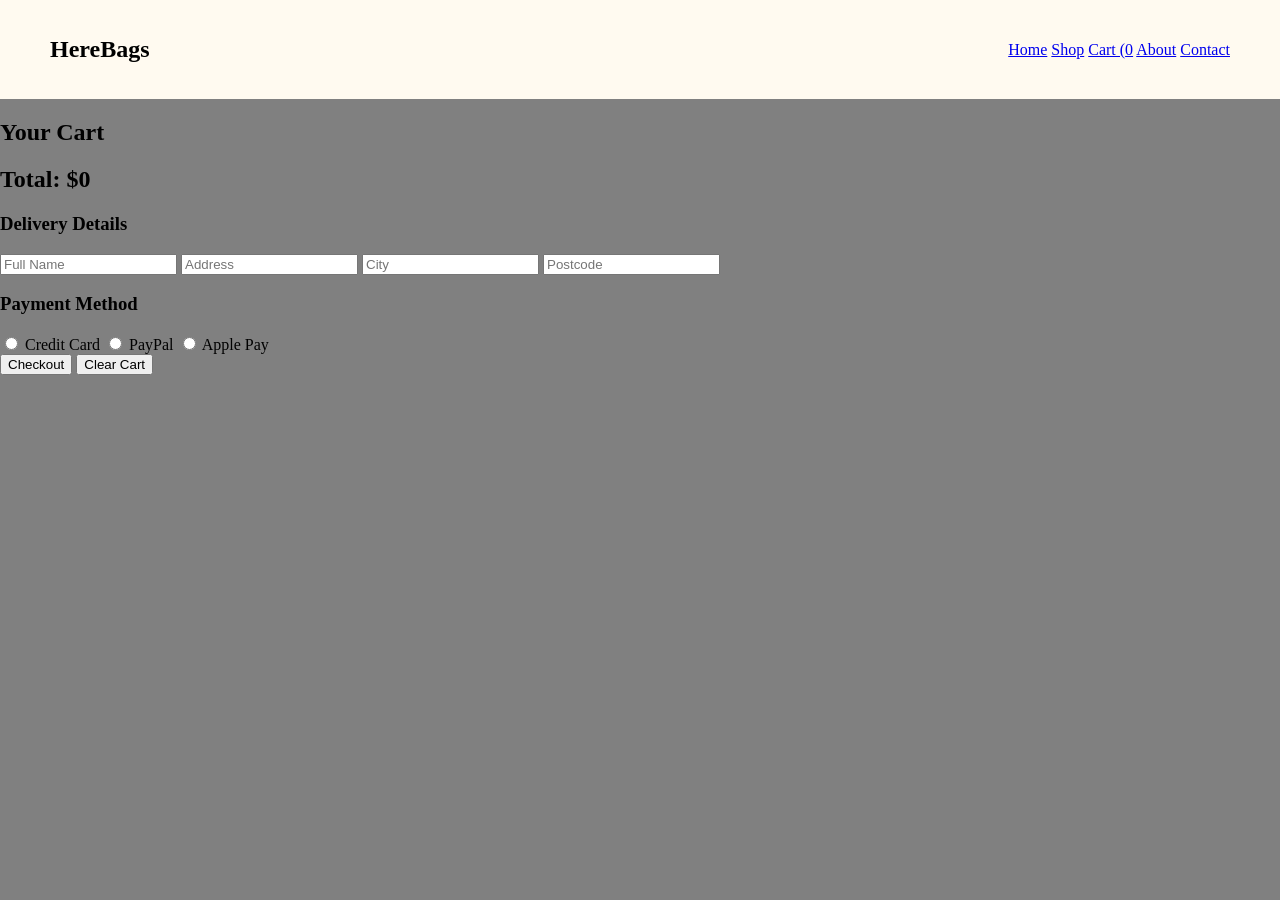
==== cart.html @ d6f4f40d "updated js and added cart.html" ====
<!DOCTYPE html>
<html lang="en">
<head>
    <meta charset="UTF-8">
    <meta name="viewport" content="width=device-width, initial-scale=1.0">
    <title>Cart - HereBags</title>
    <link rel="stylesheet" href="styles.css">
</head>
<body>

<header>
    <h1 class="logo">HereBags</h1>

    <nav>
        <a href="website.html">Home</a>
        <a href="shop.html">Shop</a>
        <a href="cart.html">Cart (<span id="cart-count">0</span></a>
        <a href="website.html#about">About</a>
        <a href="website.html#contact">Contact</a>
    </nav>
</header>

<section class="cart-page">
    <h2>Your Cart</h2>

    <div id="cart-items"></div>

    <h2 id="cart-total">Total: $0</h2>

    <div class="delivery-form">
        <h3>Delivery Details</h3>

        <input id="full-name" type="text" placeholder="Full Name">
        <input id="address" type="text" placeholder="Address">
        <input id="city" type="text" placeholder="City">
        <input id="postcode" type="text" placeholder="Postcode">
    </div>

    <div class="payment-section">
        <h3>Payment Method</h3>

        <label>
            <input type="radio" name="payment" value="Credit Card">
            Credit Card
        </label>

        <label>
            <input type="radio" name="payment" value="PayPal">
            PayPal
        </label>

        <label>
            <input type="radio" name="payment" value="Apple Pay">
            Apple Pay
        </label>
    </div>

    <div class="cart-buttons">
        <button onclick="checkout()">Checkout</button>
        <button onclick="clearCart()">Clear Cart</button>
    </div>
</section>

<script src="script.js"></script>
    
</body>
</html>
---- styles.css ----
body {
    margin: 0;
    font-family:'Times New Roman', Times, serif;
    color:black;
    background-color:gray
}
/* Nav Bar*/
header {
    display: flex;
    justify-content: space-between;
    align-items: center;
    padding: 20px 50px;
    background-color:floralwhite;

}

.logo {
    font-weight: bold;
    font-size: 24px;
}

/* Hero */
.hero {
    height: 100vh;
    background: url("https://www.thehorse.com.au/cdn/shop/files/2._Homepage_21-04_Hero_Desktop.jpg?v=1776897984&width=1500"); 
    color: antiquewhite;
    display: flex;
    justify-content: center;
    align-items: center;
    text-align: center;
}

.hero h2 {
    font-size: 48px;
    margin: 0;
}

.hero p {
    font-size: 18px;
}

/* About */
.about {
    padding: 80px 20%;
    background: white;
    line-height: 1.8;
}

.about h2 {
    text-align: center;
    margin-bottom: 40px;
    font-size: 32px;
}

.about p {
    margin-bottom: 20px;
    font-size: 16px;
}

/* Footer */
footer {
    text-align: center;
    padding: 20px;
    color: white;
    font-size: 14px;
}

/* Shop */
.shop {
    padding: 80px 10%;
    text-align: center;
}

.product-grid {
    display:grid;
    grid-template-columns: repeat(2,1fr);
    gap: 40px;
    margin-top: 40px;
}

.product {
    background: white;
    padding: 20px;
    border: 1px
}

.product img {
    width: 100%;
    height: 300px;
    object-fit: cover;
}

.product h3 {
    margin: 15px 0 5px;
}

.product button {
    margin-top: 10px;
    padding: 10px 20px;
    border: none;
    background: black;
    color: white;
    cursor: pointer;
}

.product button:hover {
    background: #444; 
}
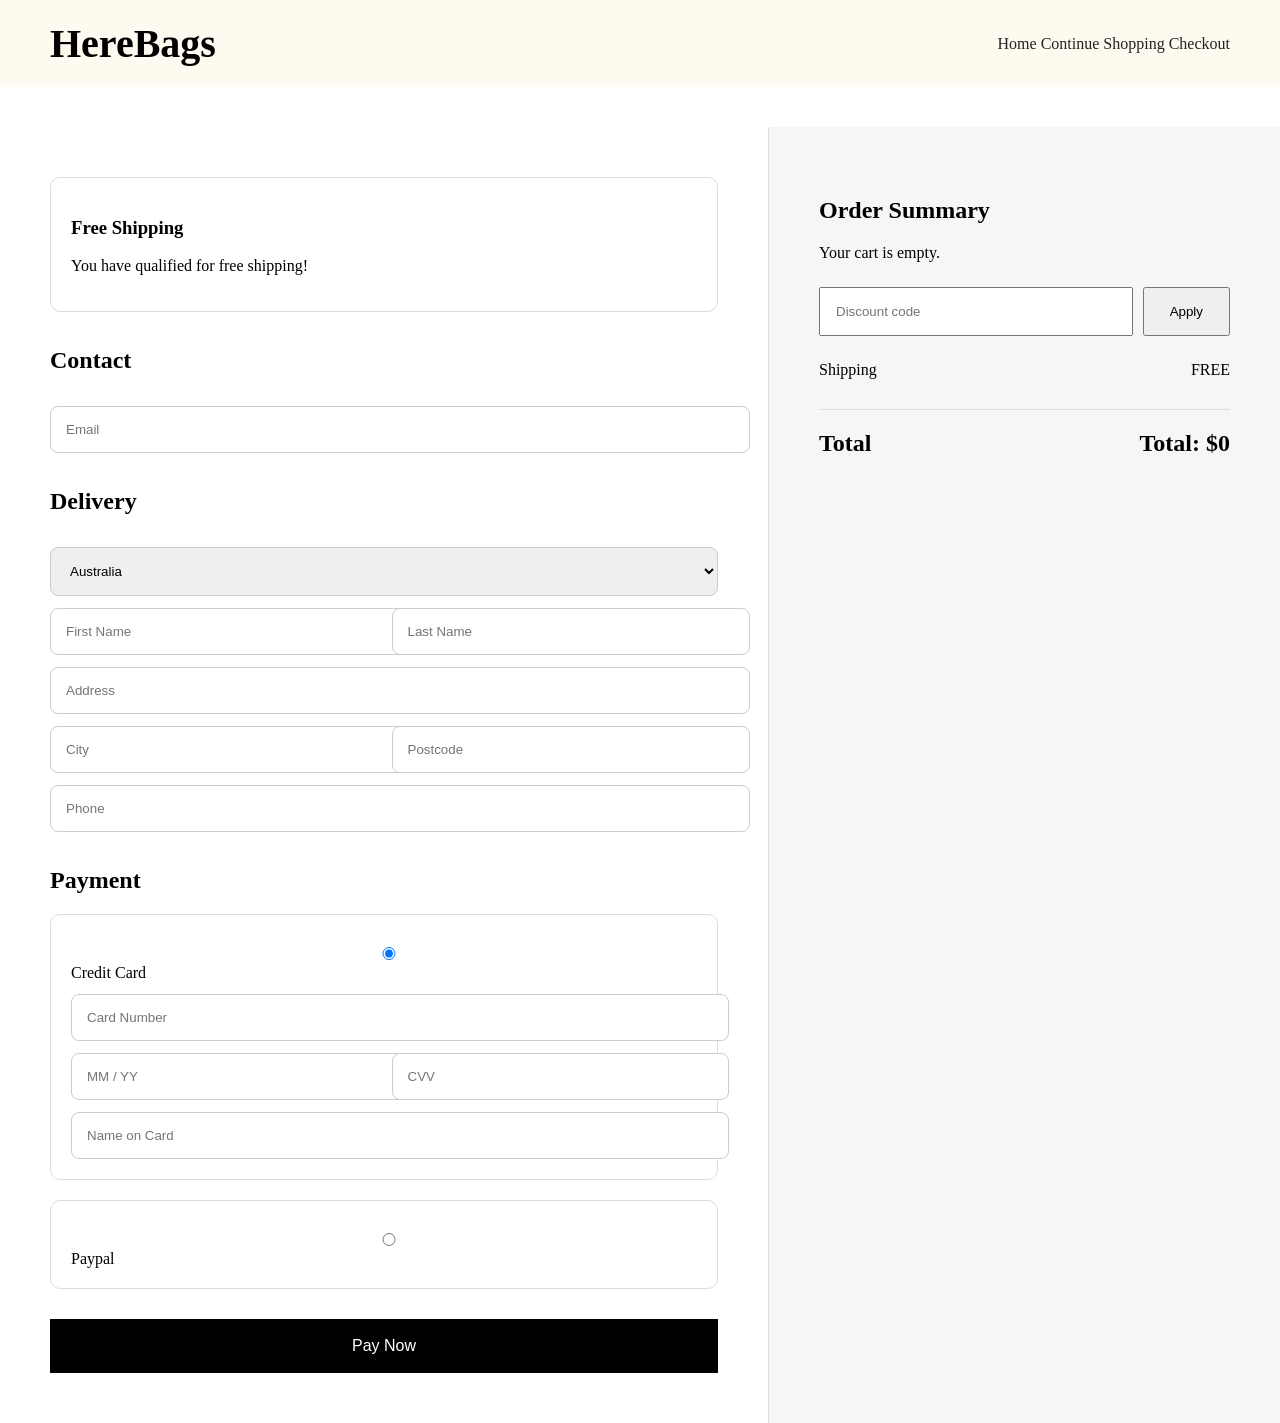
==== commit 7662d428: "updated" ====
--- a/cart.html
+++ b/cart.html
@@ -8,58 +8,105 @@
 </head>
 <body>
 
-<header>
-    <h1 class="logo">HereBags</h1>
+<header class="checkout-header">
 
-    <nav>
+    <h1 class="checkout-logo">HereBags</h1>
+
+    <nav class="checkout-nav">
         <a href="website.html">Home</a>
-        <a href="shop.html">Shop</a>
-        <a href="cart.html">Cart (<span id="cart-count">0</span></a>
-        <a href="website.html#about">About</a>
-        <a href="website.html#contact">Contact</a>
+        <a href="shop.html">Continue Shopping</a>
+        <a href="cart.html">Checkout</a>
     </nav>
 </header>
 
-<section class="cart-page">
-    <h2>Your Cart</h2>
+<div class="checkout-container">
 
+    <!--Left side-->
+
+    <div class="checkout-left">
+
+        <div class="free-shipping-box">
+            <h3>Free Shipping</h3>
+            <p>You have qualified for free shipping!</p>
+        </div>
+
+        <h2>Contact</h2>
+
+        <input id ="email" type="email" placeholder="Email">
+
+        <h2>Delivery</h2>
+
+        <select>
+            <option>Australia</option>
+        </select>
+
+        <div class="two-column">
+            <input id="first-name" placeholder="First Name">
+            <input id="last-name" placeholder="Last Name">
+        </div>
+
+        <input id="address" placeholder="Address">
+
+        <div class="two-column">
+            <input id="city" placeholder="City">
+            <input id="postcode" placeholder="Postcode">
+        </div>
+
+        <input id="phone" placeholder="Phone">
+
+        <h2>Payment</h2>
+
+        <div class="payment-card">
+
+            <label>
+                <input type="radio" name="payment" checked>
+                Credit Card
+            </label>
+
+            <input placeholder="Card Number">
+
+            <div class="two-column">
+                <input placeholder="MM / YY">
+                <input placeholder="CVV">
+            </div>
+
+            <input placeholder="Name on Card">
+        </div>
+
+        <div class="paypal-option">
+            <label>
+                <input type="radio" name="payment">
+                Paypal
+            </label>
+        </div>
+
+        <button class="pay-now-btn" onclick="checkout()">
+            Pay Now
+        </button>
+</div>
+
+<!--Right side-->
+
+<div class="checkout-right">
+    <h2>Order Summary</h2>
     <div id="cart-items"></div>
 
-    <h2 id="cart-total">Total: $0</h2>
-
-    <div class="delivery-form">
-        <h3>Delivery Details</h3>
-
-        <input id="full-name" type="text" placeholder="Full Name">
-        <input id="address" type="text" placeholder="Address">
-        <input id="city" type="text" placeholder="City">
-        <input id="postcode" type="text" placeholder="Postcode">
+    <div class="discount-box">
+        <input placeholder="Discount code">
+        <button>Apply</button>
     </div>
 
-    <div class="payment-section">
-        <h3>Payment Method</h3>
-
-        <label>
-            <input type="radio" name="payment" value="Credit Card">
-            Credit Card
-        </label>
-
-        <label>
-            <input type="radio" name="payment" value="PayPal">
-            PayPal
-        </label>
-
-        <label>
-            <input type="radio" name="payment" value="Apple Pay">
-            Apple Pay
-        </label>
+    <div class="summary-row">
+        <span>Shipping</span>
+        <span>FREE</span>
     </div>
 
-    <div class="cart-buttons">
-        <button onclick="checkout()">Checkout</button>
-        <button onclick="clearCart()">Clear Cart</button>
+    <div class="summary-row total-row">
+        <span>Total</span>
+        <span id="cart-total">$0</span>
     </div>
-</section>
+</div>
+</div>
 
 <script src="script.js"></script>
     
--- a/styles.css
+++ b/styles.css
@@ -2,7 +2,7 @@
     margin: 0;
     font-family:'Times New Roman', Times, serif;
     color:black;
-    background-color:gray
+    background-color:white;
 }
 /* Nav Bar*/
 header {
@@ -81,7 +81,7 @@
 .product {
     background: white;
     padding: 20px;
-    border: 1px
+    border: 1px solid #eee;
 }
 
 .product img {
@@ -106,3 +106,330 @@
 .product button:hover {
     background: #444; 
 }
+
+.slider-buttons {
+    display: flex;
+    justify-content: center;
+    gap: 10px;
+    margin: 12px 0;
+}
+
+.slider-buttons button {
+    background: black;
+    color: white;
+    border: none;
+    padding: 8px 14px;
+    cursor: pointer;
+}
+
+#toast {
+    visibility: hidden;
+    min-width: 260px;
+    background: black;
+    color:white;
+    text-align: center;
+    padding: 16px 24px;
+    position: fixed;
+    z-index: 9999;
+    right: 30px;
+    bottom: 30px;
+    border-radius: 4px;
+}
+
+#toast.show {
+    visibility: visible;
+}
+
+.checkout-container {
+    display: grid;
+    grid-template-columns: 60% 40%;
+    min-height: 100vh;
+}
+
+.checkout-left {
+    padding: 50px;
+    background: white;
+}
+
+.checkout-right {
+    padding: 50px;
+    background: #f6f6f6;
+    border-left: 1px solid #ddd;
+}
+
+.checkout.logo {
+    text-align: center;
+    margin-bottom: 40px;
+}
+
+.free-shipping-box {
+    border: 1px solid #ddd;
+    padding: 20px;
+    margin-bottom: 30px;
+    border-radius: 10px;
+}
+
+.checkout-left h2 {
+    margin-top: 35px;
+}
+
+.checkout-left input,
+.checkout-left select {
+    width: 100%;
+    padding: 15px;
+    margin-top: 12px;
+    border: 1px solid #ccc;
+    border-radius: 8px;
+}
+
+.two-column {
+    display: grid;
+    grid-template-columns: 1fr 1fr;
+    gap: 15px;
+}
+
+.payment-card {
+    border: 1px solid #ddd;
+    padding: 20px;
+    border-radius: 10px;
+    margin-top: 15px;
+}
+
+.paypal-option {
+    margin-top: 20px;
+    border: 1px solid #ddd;
+    padding: 20px;
+    border-radius: 10px;
+}
+
+.pay-now-btn {
+    width: 100%;
+    margin-top: 30px;
+    padding: 18px;
+    background: black;
+    color: white;
+    border: none;
+    cursor: pointer;
+    font-size: 16px;
+}
+
+.discount-box {
+    display: flex;
+    gap: 10px;
+    margin: 25px 0;
+}
+
+.discount-box input {
+    flex: 1;
+    padding: 15px;
+}
+
+.discount-box button {
+    padding: 15px 25px;
+}
+
+.summary-row {
+    display: flex;
+    justify-content: space-between;
+    margin-top: 20px;
+}
+
+.total-row {
+    font-size: 24px;
+    font-weight: bold;
+    border-top: 1px solid #ddd;
+    padding-top: 20px;
+    margin-top: 30px;
+}
+
+.cart-item {
+    display: flex;
+    justify-content: space-between;
+    padding: 15px 0;
+    border-bottom: 1px solid #ddd;
+}
+
+.checkout-cart-item {
+    display: grid;
+    grid-template-columns: 70px 1fr auto;
+    gap: 15px;
+    align-items: center;
+}
+
+.checkout-cart-item img {
+    width: 70px;
+    height: 70px;
+    object-fit: cover;
+    border: 1px solid #ddd;
+    border-radius: 8px;
+}
+
+.checkout-header {
+    display: flex;
+    justify-content: space-between;
+    align-items: center;
+    margin-bottom: 40px;
+}
+
+.checkout-logo {
+    font-size: 40px;
+    margin: 0;
+}
+
+.checkout-nav a {
+    text-decoration: none;
+    color: #222;
+    font-weight: 500;
+}
+
+.checkout-nav a:hover {
+    color:#8c7b65;
+}
+
+.product-page {
+    display: grid;
+    grid-template-columns: 110px 1.4fr 0.9fr;
+    gap: 28px;
+    padding: 40px 7%;
+    background: white;
+    align-items: start;
+}
+
+.thumbnail-column {
+    display: flex;
+    flex-direction: column;
+    gap: 12px;
+}
+
+.thumbnail-column img {
+    width: 95px;
+    height: 115px;
+    object-fit: cover;
+    cursor: pointer;
+    background: #f7f7f7;
+}
+
+.main-product-image {
+    position: relative;
+    background: #f7f7f7;
+    height: 620px;
+    display: flex;
+    align-items: center;
+    justify-content: center;
+}
+
+.main-product-image img {
+    max-width: 100%;
+    max-height: 100%;
+    object-fit: contain;
+}
+
+.product-info {
+    background: white;
+    padding: 10px 25px;
+}
+
+.product-label {
+    letter-spacing: 4px;
+    font-size: 13px;
+    color: #555;
+}
+
+.product-info h2 {
+    font-size: 42px;
+    font-weight: 400;
+    margin: 20px 0;
+}
+
+#product-price {
+    font-size: 22px;
+    margin-bottom: 20px;
+}
+
+.stars {
+    color: #d9a441;
+    font-size: 18px;
+    margin-bottom: 30px;
+}
+
+#product-description {
+    font-size: 26px;
+    line-height: 1.45;
+    color: #5f594f;
+    margin-bottom: 35px;
+}
+
+.product-info button {
+    width: 100%;
+    padding: 18px;
+    background: white;
+    border: 1px solid #999;
+    border-radius: 30px;
+    cursor: pointer;
+    font-size: 16px;
+}
+
+.product-info button:hover {
+    background: black;
+    color: white;
+}
+
+.product-extra {
+    margin-top: 55px;
+    border-top: 1px solid #999;
+    padding-top: 20px;
+}
+
+.product-extra h3 {
+    letter-spacing: 4px;
+    font-size: 14px;
+    font-weight: 500;
+}
+
+.product-extra p {
+    font-size: 16px;
+    line-height: 1.6;
+}
+
+.arrow {
+    position: absolute;
+    top: 50%;
+    transform: translateY(-50%);
+    background: transparent;
+    border: none;
+    font-size: 24px;
+    cursor: pointer;
+    color: #333;
+    width: auto;
+}
+
+.left-arrow {
+    left: 18px;
+}
+
+.right-arrow {
+    right: 18px;
+}
+
+@media (max-width: 900px) {
+    .product-page {
+        grid-template-columns: 1fr;
+    }
+
+    .thumbnail-column {
+        flex-direction: row;
+        overflow-x: auto;
+    }
+
+    .main-product-image {
+        height: 500px;
+    }
+
+    .product-info h2 {
+        font-size: 34px;
+    }
+
+    #product-description {
+        font-size: 22px;
+    }
+}
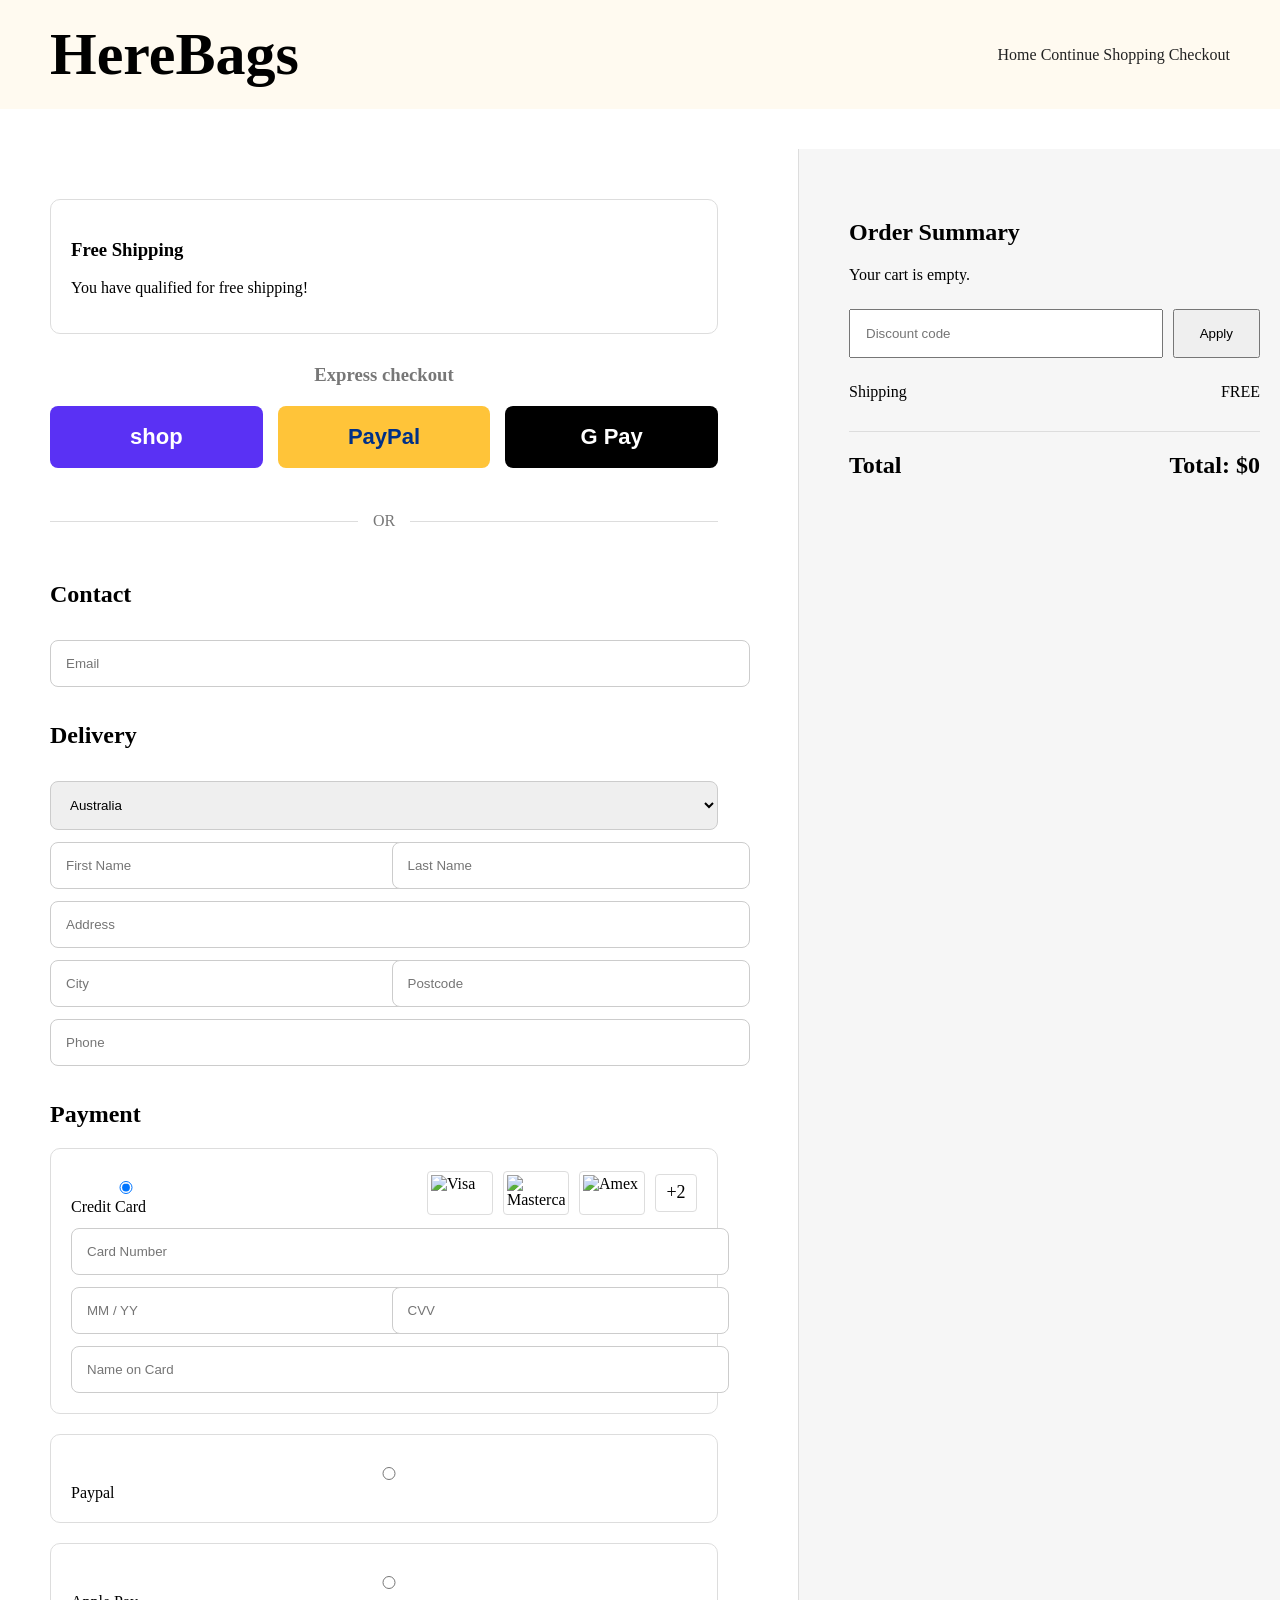
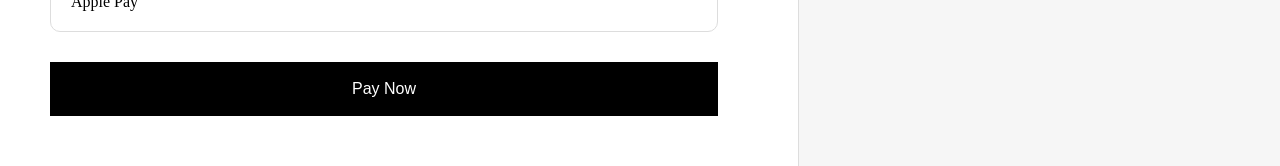
==== commit 1d237c7c: "commit" ====
--- a/cart.html
+++ b/cart.html
@@ -30,6 +30,20 @@
             <p>You have qualified for free shipping!</p>
         </div>
 
+        <h3 class="express-title">Express checkout</h3>
+
+        <div class="express-checkout">
+            <button class="shop-pay-btn">shop</button>
+            <button class="paypal-express-btn">PayPal</button>
+            <button class="gpay-btn">G Pay</button>
+        </div>
+
+        <div class="or-line">
+            <span></span>
+            <p>OR</p>
+            <span></span>
+        </div>
+
         <h2>Contact</h2>
 
         <input id ="email" type="email" placeholder="Email">
@@ -58,9 +72,22 @@
 
         <div class="payment-card">
 
-            <label>
-                <input type="radio" name="payment" checked>
+            <label class="payment-title">
+                <span>
+                    <input type="radio" name="payment" checked>
                 Credit Card
+                </span>
+
+                <span class="card-logos">
+                    
+                    <img src="https://www.thehorse.com.au/cdn/shopifycloud/checkout-web/assets/c1/assets/visa.sxIq5Dot.svg" alt="Visa">
+
+                    <img src="https://www.thehorse.com.au/cdn/shopifycloud/checkout-web/assets/c1/assets/mastercard.1c4_lyMp.svg" alt="Mastercard">
+
+                    <img src="https://www.thehorse.com.au/cdn/shopifycloud/checkout-web/assets/c1/assets/amex.Csr7hRoy.svg" alt="Amex">
+
+                    <span class="extra-cards">+2</span>
+                </span>
             </label>
 
             <input placeholder="Card Number">
@@ -77,6 +104,13 @@
             <label>
                 <input type="radio" name="payment">
                 Paypal
+            </label>
+        </div>
+
+        <div class="applepay-option">
+            <label>
+                <input type="radio" name="payment">
+                Apple Pay
             </label>
         </div>
 
--- a/styles.css
+++ b/styles.css
@@ -15,8 +15,9 @@
 }
 
 .logo {
+    font-family: cursive;
     font-weight: bold;
-    font-size: 24px;
+    font-size: 60px;
 }
 
 /* Hero */
@@ -42,7 +43,7 @@
 /* About */
 .about {
     padding: 80px 20%;
-    background: white;
+    background: wheat;
     line-height: 1.8;
 }
 
@@ -57,11 +58,27 @@
     font-size: 16px;
 }
 
+/* Contact */
+.contact {
+    text-align: center;
+    padding: 80px 20px;
+}
+
+.contact h2 {
+    font-size: 30px;
+    margin-bottom: 20px;
+}
+
+.contact p {
+    font-size: 15px;
+    margin: 10px 0;
+}
+
 /* Footer */
 footer {
     text-align: center;
     padding: 20px;
-    color: white;
+    color: black;
     font-size: 14px;
 }
 
@@ -143,7 +160,7 @@
 .checkout-container {
     display: grid;
     grid-template-columns: 60% 40%;
-    min-height: 100vh;
+    gap: 30px;
 }
 
 .checkout-left {
@@ -157,7 +174,7 @@
     border-left: 1px solid #ddd;
 }
 
-.checkout.logo {
+.checkout-logo {
     text-align: center;
     margin-bottom: 40px;
 }
@@ -202,6 +219,32 @@
     border-radius: 10px;
 }
 
+.applepay-option {
+    margin-top: 20px;
+    border: 1px solid #ddd;
+    padding: 20px;
+    border-radius: 10px;
+}
+
+.arrow {
+    position: absolute;
+    top: 50%;
+    transform: translateY(-50%);
+    background: transparent;
+    border: none;
+    font-size: 14px;
+    cursor: pointer;
+    color: #333;
+}
+
+.left-arrow {
+    left: 20px;
+}
+
+.right-arrow {
+    right: 20px;
+}
+
 .pay-now-btn {
     width: 100%;
     margin-top: 30px;
@@ -272,7 +315,8 @@
 }
 
 .checkout-logo {
-    font-size: 40px;
+    font-family: cursive;
+    font-size: 60px;
     margin: 0;
 }
 
@@ -298,7 +342,7 @@
 .thumbnail-column {
     display: flex;
     flex-direction: column;
-    gap: 12px;
+    gap: 16px;
 }
 
 .thumbnail-column img {
@@ -359,7 +403,7 @@
     margin-bottom: 35px;
 }
 
-.product-info button {
+.add-cart-btn {
     width: 100%;
     padding: 18px;
     background: white;
@@ -369,7 +413,7 @@
     font-size: 16px;
 }
 
-.product-info button:hover {
+.add-cart-btn:hover {
     background: black;
     color: white;
 }
@@ -432,4 +476,217 @@
     #product-description {
         font-size: 22px;
     }
+}
+
+.or-line {
+    display: flex;
+    align-items: center;
+    gap: 15px;
+    margin: 28px 0;
+}
+
+.or-line span {
+    flex: 1;
+    height: 1px;
+    background: #ddd;
+}
+
+.or-line p {
+    color: #777;
+}
+
+.add-cart-btn {
+    width: 100%;
+    padding: 18px;
+    border: 1px solid #777;
+    border-radius: 40px;
+    background: white;
+    font-size: 18px;
+    cursor: pointer;
+}
+
+.apple-pay-btn {
+    width: 100%;
+    padding: 18px;
+    background: black;
+    color: white;
+    border: none;
+    font-size: 22px;
+    margin-bottom: 15px;
+    cursor: pointer;
+}
+
+.paypal-btn {
+    width: 100%;
+    padding: 18px;
+    background: #ffc439;
+    color: #003087;
+    border: none;
+    font-size: 22px;
+    font-weight: bold;
+    cursor: pointer;
+}
+
+.more-payment {
+    display: block;
+    text-align: center;
+    margin-top: 25px;
+    color: purple;
+}
+
+.express-title {
+    text-align: center;
+    color: #777;
+}
+
+.express-checkout {
+    display: grid;
+    grid-template-columns: repeat(3, 1fr);
+    gap: 15px;
+    margin: 20px 0;
+}
+
+.express-checkout button {
+    padding: 18px;
+    border: none;
+    border-radius: 8px;
+    font-size: 22px;
+    font-weight: bold;
+    cursor: pointer;
+}
+
+.shop-pay-btn {
+    background: #5a31f4;
+    color: white;
+}
+
+.paypal-express-btn {
+    background: #ffc439;
+    color: #003087;
+}
+
+.gpay-btn {
+    background: black;
+    color: white;
+}
+
+.payment-title {
+    display: flex;
+    justify-content: space-between;
+    align-items: center;
+}
+
+.card-logos {
+    display: flex;
+    align-items: center;
+    gap: 10px;
+}
+
+.card-logos img {
+    width: 58px;
+    height: 36px;
+    border: 1px solid #ddd;
+    border-radius: 4px;
+    background: white;
+    padding: 3px;
+}
+
+.extra-cards {
+    width: 40px;
+    height: 36px;
+    border: 1px solid #ddd;
+    border-radius: 4px;
+    background: white;
+
+    display: flex;
+    align-items: center;
+    justify-content: center;
+
+    font-size: 18px;
+}
+
+img {
+    max-width: 100%;
+    height: auto;
+}
+
+/* Responsive fixes */
+body {
+    overflow-x: hidden;
+}
+
+.product-page,
+.checkout-container {
+    max-width: 1500px;
+    margin: 0 auto;
+}
+
+/* Split screen or tablet size */
+@media (max-width: 1200px) {
+
+    .product-page {
+        grid-template-columns: 90px 1fr;
+        padding: 30px;
+    }
+
+    .product-info {
+        grid-column: span 2;
+        padding: 20px 0;
+    }
+
+    .checkout-container {
+        grid-template-columns: 1fr;
+    }
+
+    .checkout-left,
+    .checkout-right {
+        padding: 30px;
+    }
+}
+
+/* Mobile screen */
+@media (max-width: 768px) {
+
+    header,
+    .checkout-header {
+        flex-direction: column;
+        gap: 15px;
+        padding: 20px;
+    }
+
+    nav,
+    .checkout-nav {
+        display: flex;
+        flex-wrap: wrap;
+        justify-content: center;
+        gap: 15px;
+    }
+
+    .product-grid {
+        grid-template-columns: 1fr;
+    }
+
+    .product-page {
+        display: flex;
+        flex-direction: column;
+        padding: 20px;
+    }
+
+    .thumbnail-column {
+        flex-direction: row;
+        overflow-x: auto;
+    }
+
+    .main-product-image {
+        height: 420px;
+    }
+
+    .two-column {
+        grid-template-columns: 1fr;
+    }
+
+    .express-checkout {
+        grid-template-columns: 1fr;
+    }
+    
 }
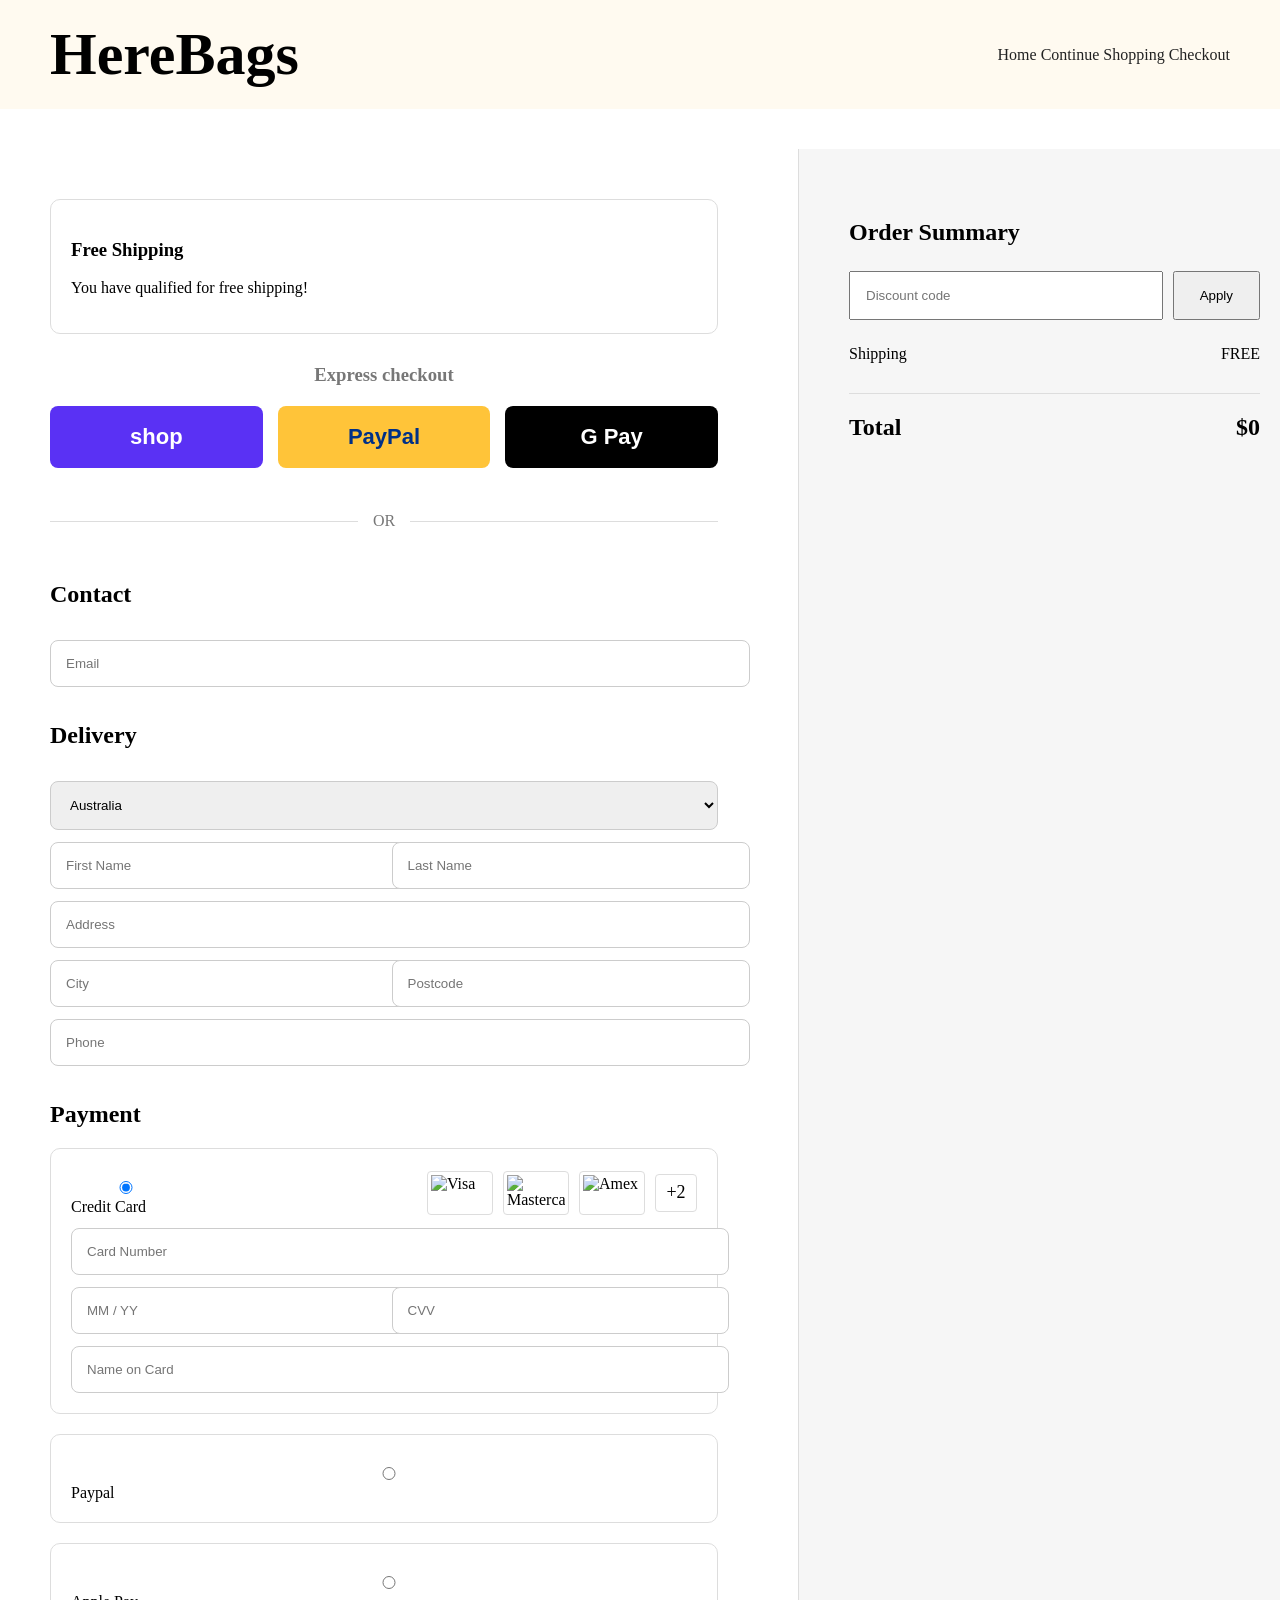
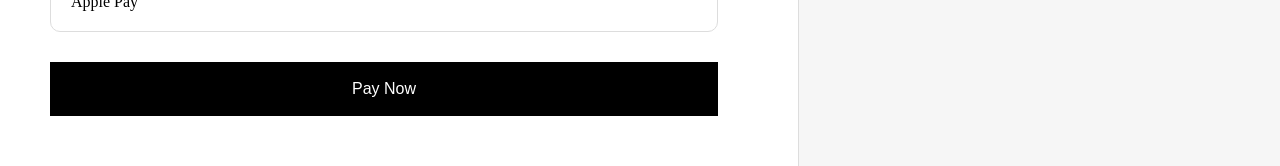
==== commit 6343ad89: "update" ====
--- a/cart.html
+++ b/cart.html
@@ -13,7 +13,7 @@
     <h1 class="checkout-logo">HereBags</h1>
 
     <nav class="checkout-nav">
-        <a href="website.html">Home</a>
+        <a href="index.html">Home</a>
         <a href="shop.html">Continue Shopping</a>
         <a href="cart.html">Checkout</a>
     </nav>
--- a/styles.css
+++ b/styles.css
@@ -24,7 +24,7 @@
 .hero {
     height: 100vh;
     background: url("https://www.thehorse.com.au/cdn/shop/files/2._Homepage_21-04_Hero_Desktop.jpg?v=1776897984&width=1500"); 
-    color: antiquewhite;
+    color: rgb(235, 164, 89);
     display: flex;
     justify-content: center;
     align-items: center;
@@ -38,6 +38,20 @@
 
 .hero p {
     font-size: 18px;
+}
+
+.hero-content {
+    display: flex;
+    flex-direction: column;
+    align-items: center;
+    justify-content: center;
+}
+
+.hero-text {
+    display: flex;
+    align-items: center;
+    gap: 20px;
+    margin-bottom: 40px;
 }
 
 /* About */
@@ -61,7 +75,7 @@
 /* Contact */
 .contact {
     text-align: center;
-    padding: 80px 20px;
+    padding: 50px 20px;
 }
 
 .contact h2 {
@@ -644,7 +658,7 @@
     }
 }
 
-/* Mobile screen */
+/* Small screen */
 @media (max-width: 768px) {
 
     header,
@@ -689,4 +703,159 @@
         grid-template-columns: 1fr;
     }
     
+}
+
+.shop-now-btn {
+    display: inline-block;
+    margin-top: 35px;
+    padding: 18px 50px;
+
+    background: rgba(255,255,255,0.15);
+    backdrop-filter: blur(6px);
+
+    color: white;
+    border: 1px solid rgba(255,255,255,0.8);
+    border-radius: 999px;
+
+    text-decoration: none;
+    font-size: 18px;
+    letter-spacing: 1px;
+
+    transition: all 0.3s ease;
+}
+
+.shop-now-btn:hover {
+    background: white;
+    color: black;
+}
+
+/* Mobile: 390 x 844 */
+
+@media (max-width: 430px) {
+
+    .logo,
+    .checkout-logo {
+        font-size: 42px;
+    }
+
+    header, 
+    .checkout-header {
+        padding: 18px 12px;
+        text-align: center;
+    }
+
+    nav,
+    .checkout-nav {
+        font-size: 15px;
+        gap: 10px;
+    }
+
+    .hero {
+        height: 844px;
+        background-size: cover;
+        background-position: center;
+    }
+
+    .hero-text {
+        flex-direction: column;
+        gap: 8px;
+    }
+
+    .hero h2 {
+        font-size: 42px;
+        line-height: 1;
+    }
+
+    .hero p {
+        font-size: 16px;
+        max-width: 320px;
+    }
+
+    .shop-now-btn {
+        padding: 14px 34px;
+        font-size: 16px;
+    }
+
+    .about {
+        padding: 60px 25px;
+    }
+
+    .about h2 {
+        font-size: 30px;
+    }
+
+    .about p {
+        font-size: 15px;
+    }
+
+    .shop {
+        padding: 45px 18px;
+    }
+
+    .product-grid {
+        grid-template-columns: 1fr;
+        gap: 28px;
+    }
+
+    .product img {
+        height: 260px;
+    }
+
+    .product-page {
+        padding: 18px;
+    }
+
+    .main-product-image {
+        height: 360px;
+    }
+
+    .thumbnail-column img {
+        width: 72px;
+        height: 84px;
+    }
+
+    .product-info h2 {
+        font-size: 36px;
+    }
+
+    #product-description {
+        font-size: 18px;
+    }
+
+    .checkout-left,
+    .checkout-right {
+        padding: 22px;
+    }
+
+    .express-checkout {
+        grid-template-columns: 1fr;
+    }
+
+    .payment-title {
+        flex-direction: column;
+        align-items: flex-start;
+        gap: 12px;
+    }
+
+    .card-logos img {
+        width: 48px;
+        height: 30px;
+    }
+
+    .discount-box {
+        flex-direction: column;
+    }
+}
+
+/* desktop size */
+@media (min-width: 1000px) {
+    .product-page,
+    .checkout-container,
+    .shop,
+    .about,
+    .contact {
+        max-width: 1440px;
+        margin-left: auto;
+        margin-right: auto;
+    }
 }
